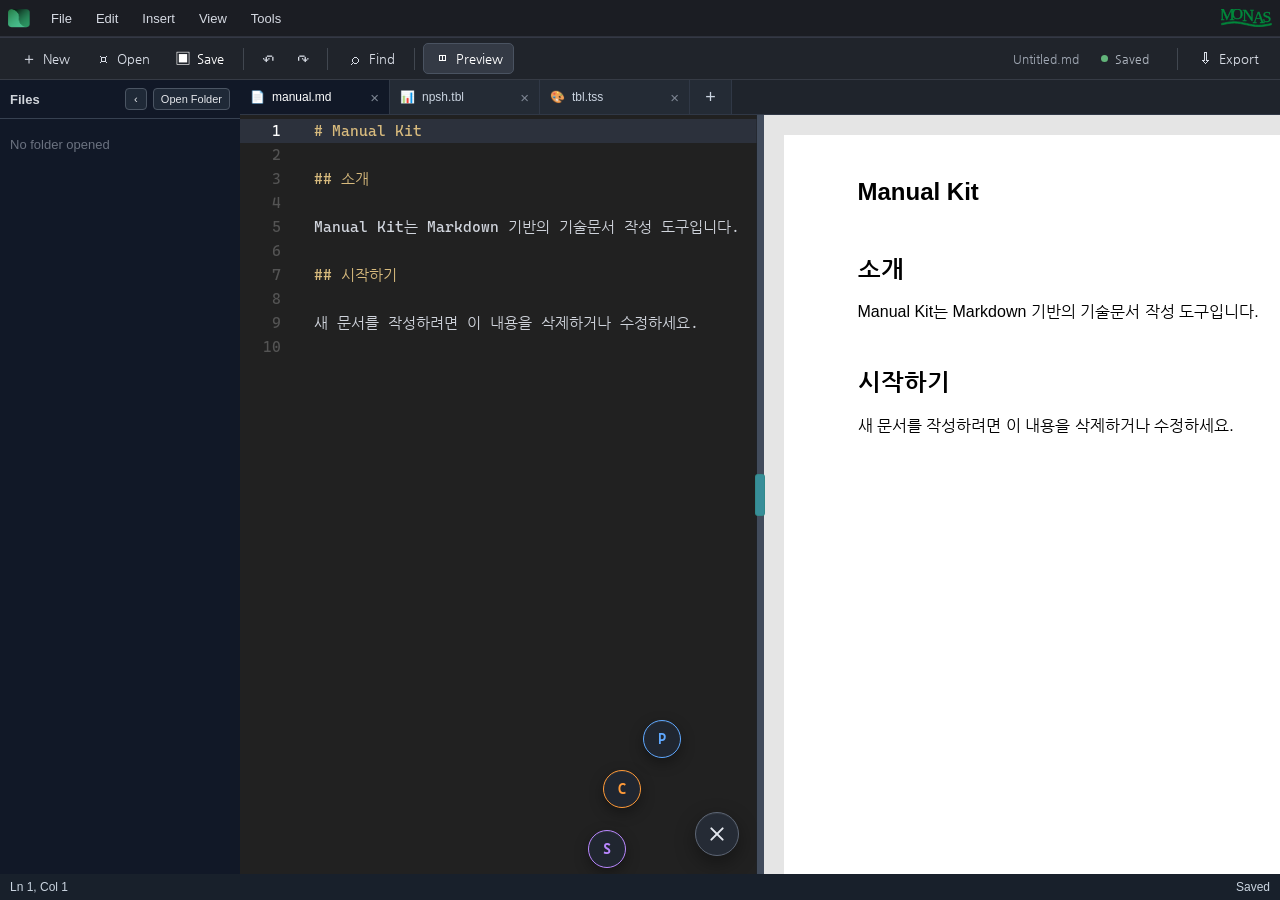
==== editor.html @ d7251bf2 "katex" ====
<!DOCTYPE html>
<html lang="ko">

<head>
    <meta charset="UTF-8">
    <title>MONAS Manual-Kit v1.0</title>

    <!--<link rel="stylesheet" href="assets/css/manual.css">-->
    <link rel="stylesheet" href="assets/css/tbl.css">

    <link rel="stylesheet" href="assets/codemirror/codemirror.css">
    <link rel="stylesheet" href="assets/codemirror/theme/material-darker.min.css">
    <link rel="stylesheet" href="assets/katex/katex.min.css">

    <link rel="stylesheet" href="assets/css/header.css">
    <link rel="stylesheet" href="assets/css/toolbar.css">
    <link rel="stylesheet" href="assets/css/search.css">
    <link rel="stylesheet" href="assets/css/filetree.css">
    <link rel="stylesheet" href="assets/css/tabs.css">
    <link rel="stylesheet" href="assets/css/cwheel.css">
    <link rel="stylesheet" href="assets/css/editor.css">
</head>

<body>
    <div class="editor-app">

        <div id="header"></div>
        <div id="toolbarMount"></div>
        <input type="file" id="markdownFileInput" accept=".md,.markdown,.txt" hidden>

        <div class="editor-workspace">

            <div id="filetreeMount"></div>

            <div class="editor-workarea">

                <div id="tabsMount"></div>

                <main class="editor-main">
                    <section class="editor-pane" id="editorPane">
                        <textarea id="markdownEditor" spellcheck="false"># Manual Kit

## 소개

Manual Kit는 Markdown 기반의 기술문서 작성 도구입니다.

## 시작하기

새 문서를 작성하려면 이 내용을 삭제하거나 수정하세요.
                            </textarea>
                        <div id="cwheelMount"></div>
                    </section>
                    <div id="editorDivider" class="editor-divider" role="separator" aria-label="에디터와 프리뷰 크기 조절"
                        aria-orientation="vertical" tabindex="0">
                        <div class="editor-divider-handle"></div>
                    </div>

                    <section class="preview-pane" id="previewPane">
                        <div id="preview" class="manual-preview"></div>
                    </section>
                </main>

            </div>
        </div>

        <footer class="editor-statusbar">
            <span id="cursorStatus">Ln 1, Col 1</span>
            <span id="saveStatus">Preview Ready</span>
        </footer>
    </div>

    <script src="assets/codemirror/codemirror.min.js"></script>
    <script src="assets/codemirror/mode/markdown/markdown.min.js"></script>
    <script src="assets/codemirror/addon/selection/active-line.min.js"></script>
    <script src="assets/markdown-it/markdown-it.min.js"></script>
    <script src="assets/katex/katex.min.js"></script>
    <script src="assets/markdown-it/markdown-it-katex.js"></script>

    <script src="assets/js/header.js"></script>
    <script src="assets/js/toolbar.js"></script>
    <script src="assets/js/filetree.js"></script>
    <script src="assets/js/tabs.js"></script>
    <script src="assets/js/preprocess.js"></script>
    <script src="assets/js/cwheel.js"></script>
    <script src="assets/js/editor.js"></script>
    <script src="assets/js/search.js"></script>
</body>

</html>
---- assets/css/manual.css ----
/* assets/css/manual.css */

@page {
  size: A4;
  margin: 0;
}

body {
  margin: 0;
  background: #e5e5e5;
  font-family: Arial, "Noto Sans KR", sans-serif;
  color: #111;
}

/* A4 page */
.page {
  width: 210mm;
  height: 297mm;
  box-sizing: border-box;
  position: relative;
  margin: 12mm auto;
  background: #fff;
  border: 1px solid #ccc;
  box-shadow: 0 2px 8px rgba(0, 0, 0, 0.15);
}

/* Header */
.header {
  position: absolute;
  top: 15mm;
  left: 20mm;
  right: 20mm;
  height: 12mm;
  border-bottom: 1px solid #777;
  font-size: 12px;
  font-weight: 700;
  color: #333;
}

/* Main content area */
.content {
  position: absolute;
  top: 35mm;
  left: 20mm;
  right: 20mm;
  bottom: 25mm;
  overflow: hidden;
  font-size: 14px;
  line-height: 1.55;
}

/* Footer */
.footer {
  position: absolute;
  left: 20mm;
  right: 20mm;
  bottom: 10mm;
  display: flex;
  justify-content: space-between;
  font-size: 11px;
  color: #333;
}

/* Page break */
.page-break {
  break-after: page;
  page-break-after: always;
}

/* Basic markdown styling */
.content h1 {
  font-size: 22px;
  margin: 0 0 12px;
}

.content h2 {
  font-size: 18px;
  margin: 18px 0 8px;
}

.content h3 {
  font-size: 15px;
  margin: 14px 0 6px;
}

 .content p {
  margin: 0 0 10px;
 }

.content ul,
.content ol {
  margin: 0 0 10px 22px;
  padding: 0;
}

.content blockquote {
  margin: 8px 0;
  padding: 6px 10px;
  border-left: 4px solid #999;
  background: #f5f5f5;
  color: #333;
  font-style: normal;
}

.content blockquote p {
  margin: 0;
}

.content manual-table {
  width: 100%;
  border-collapse: collapse;
  margin: 12px 0;
  font-size: 13px;
}

.content code {
  font-family: Consolas, monospace;
  font-size: 0.95em;
}

.content pre {
  padding: 10px;
  background: #f5f5f5;
  border: 1px solid #ddd;
  overflow: hidden;
}

.note {
  border-left: 4px solid #777;
  background: #f6f6f6;
  padding: 10px 12px;
  margin: 12px 0;
  font-size: 13px;
}

/* Print */
@media print {
  body {
    background: #fff;
    margin: 0;
  }

  .page {
    margin: 0;
    border: none;
    box-shadow: none;
  }
}

/* Override MPE table reset */
.content table {
  display: table !important;
  overflow: visible !important;
  word-break: normal !important;

  width: 100%;
  border-collapse: collapse;
  margin: 12px 0;
  font-size: 13px;
}

.content th {
  text-align: left;
  font-weight: 700;
  padding: 4px 6px;
  border-bottom: 1.5px solid #aaa;
}

.content td {
  padding: 3px 6px;
  border-bottom: 1px solid #e0e0e0;
}

.content th,
.content td {
  border-left: none;
  border-right: none;
}
---- assets/css/tbl.css ----
/* assets/css/tbl.css */

table.tbl {
  width: 100%;
  border-collapse: collapse;
  margin: 12px 0;
  font-size: 12px;
}

table.tbl th {
  text-align: left;
  font-weight: 700;
  padding: 4px 6px;
  border-bottom: 1.5px solid #aaa;
}

table.tbl td {
  padding: 3px 6px;
  border-bottom: 1px solid #e0e0e0;
}

table.tbl th,
table.tbl td {
  border-right: 1px solid #bbb;
}

table.tbl th:last-child,
table.tbl td:last-child {
  border-right: none;
}

/* compact style */
table.tbl.compact th,
table.tbl.compact td {
  padding: 2px 4px;
  font-size: 12px;
}

/* spec style */
table.tbl.spec th {
  background: #f3f3f3;
}

table.tbl.spec th,
table.tbl.spec td {
  border: 1px solid #bbb;
  padding: 5px 7px;
}
---- assets/codemirror/codemirror.css ----
/* BASICS */

.CodeMirror {
  /* Set height, width, borders, and global font properties here */
  font-family: monospace;
  height: 300px;
  color: black;
  direction: ltr;
}

/* PADDING */

.CodeMirror-lines {
  padding: 4px 0; /* Vertical padding around content */
}
.CodeMirror pre.CodeMirror-line,
.CodeMirror pre.CodeMirror-line-like {
  padding: 0 4px; /* Horizontal padding of content */
}

.CodeMirror-scrollbar-filler, .CodeMirror-gutter-filler {
  background-color: white; /* The little square between H and V scrollbars */
}

/* GUTTER */

.CodeMirror-gutters {
  border-right: 1px solid #ddd;
  background-color: #f7f7f7;
  white-space: nowrap;
}
.CodeMirror-linenumbers {}
.CodeMirror-linenumber {
  padding: 0 3px 0 5px;
  min-width: 20px;
  text-align: right;
  color: #999;
  white-space: nowrap;
}

.CodeMirror-guttermarker { color: black; }
.CodeMirror-guttermarker-subtle { color: #999; }

/* CURSOR */

.CodeMirror-cursor {
  border-left: 1px solid black;
  border-right: none;
  width: 0;
}
/* Shown when moving in bi-directional text */
.CodeMirror div.CodeMirror-secondarycursor {
  border-left: 1px solid silver;
}
.cm-fat-cursor .CodeMirror-cursor {
  width: auto;
  border: 0 !important;
  background: #7e7;
}
.cm-fat-cursor div.CodeMirror-cursors {
  z-index: 1;
}
.cm-fat-cursor .CodeMirror-line::selection,
.cm-fat-cursor .CodeMirror-line > span::selection, 
.cm-fat-cursor .CodeMirror-line > span > span::selection { background: transparent; }
.cm-fat-cursor .CodeMirror-line::-moz-selection,
.cm-fat-cursor .CodeMirror-line > span::-moz-selection,
.cm-fat-cursor .CodeMirror-line > span > span::-moz-selection { background: transparent; }
.cm-fat-cursor { caret-color: transparent; }
@-moz-keyframes blink {
  0% {}
  50% { background-color: transparent; }
  100% {}
}
@-webkit-keyframes blink {
  0% {}
  50% { background-color: transparent; }
  100% {}
}
@keyframes blink {
  0% {}
  50% { background-color: transparent; }
  100% {}
}

/* Can style cursor different in overwrite (non-insert) mode */
.CodeMirror-overwrite .CodeMirror-cursor {}

.cm-tab { display: inline-block; text-decoration: inherit; }

.CodeMirror-rulers {
  position: absolute;
  left: 0; right: 0; top: -50px; bottom: 0;
  overflow: hidden;
}
.CodeMirror-ruler {
  border-left: 1px solid #ccc;
  top: 0; bottom: 0;
  position: absolute;
}

/* DEFAULT THEME */

.cm-s-default .cm-header {color: blue;}
.cm-s-default .cm-quote {color: #090;}
.cm-negative {color: #d44;}
.cm-positive {color: #292;}
.cm-header, .cm-strong {font-weight: bold;}
.cm-em {font-style: italic;}
.cm-link {text-decoration: underline;}
.cm-strikethrough {text-decoration: line-through;}

.cm-s-default .cm-keyword {color: #708;}
.cm-s-default .cm-atom {color: #219;}
.cm-s-default .cm-number {color: #164;}
.cm-s-default .cm-def {color: #00f;}
.cm-s-default .cm-variable,
.cm-s-default .cm-punctuation,
.cm-s-default .cm-property,
.cm-s-default .cm-operator {}
.cm-s-default .cm-variable-2 {color: #05a;}
.cm-s-default .cm-variable-3, .cm-s-default .cm-type {color: #085;}
.cm-s-default .cm-comment {color: #a50;}
.cm-s-default .cm-string {color: #a11;}
.cm-s-default .cm-string-2 {color: #f50;}
.cm-s-default .cm-meta {color: #555;}
.cm-s-default .cm-qualifier {color: #555;}
.cm-s-default .cm-builtin {color: #30a;}
.cm-s-default .cm-bracket {color: #997;}
.cm-s-default .cm-tag {color: #170;}
.cm-s-default .cm-attribute {color: #00c;}
.cm-s-default .cm-hr {color: #999;}
.cm-s-default .cm-link {color: #00c;}

.cm-s-default .cm-error {color: #f00;}
.cm-invalidchar {color: #f00;}

.CodeMirror-composing { border-bottom: 2px solid; }

/* Default styles for common addons */

div.CodeMirror span.CodeMirror-matchingbracket {color: #0b0;}
div.CodeMirror span.CodeMirror-nonmatchingbracket {color: #a22;}
.CodeMirror-matchingtag { background: rgba(255, 150, 0, .3); }
.CodeMirror-activeline-background {background: #e8f2ff;}

/* STOP */

/* The rest of this file contains styles related to the mechanics of
   the editor. You probably shouldn't touch them. */

.CodeMirror {
  position: relative;
  overflow: hidden;
  background: white;
}

.CodeMirror-scroll {
  overflow: scroll !important; /* Things will break if this is overridden */
  /* 50px is the magic margin used to hide the element's real scrollbars */
  /* See overflow: hidden in .CodeMirror */
  margin-bottom: -50px; margin-right: -50px;
  padding-bottom: 50px;
  height: 100%;
  outline: none; /* Prevent dragging from highlighting the element */
  position: relative;
  z-index: 0;
}
.CodeMirror-sizer {
  position: relative;
  border-right: 50px solid transparent;
}

/* The fake, visible scrollbars. Used to force redraw during scrolling
   before actual scrolling happens, thus preventing shaking and
   flickering artifacts. */
.CodeMirror-vscrollbar, .CodeMirror-hscrollbar, .CodeMirror-scrollbar-filler, .CodeMirror-gutter-filler {
  position: absolute;
  z-index: 6;
  display: none;
  outline: none;
}
.CodeMirror-vscrollbar {
  right: 0; top: 0;
  overflow-x: hidden;
  overflow-y: scroll;
}
.CodeMirror-hscrollbar {
  bottom: 0; left: 0;
  overflow-y: hidden;
  overflow-x: scroll;
}
.CodeMirror-scrollbar-filler {
  right: 0; bottom: 0;
}
.CodeMirror-gutter-filler {
  left: 0; bottom: 0;
}

.CodeMirror-gutters {
  position: absolute; left: 0; top: 0;
  min-height: 100%;
  z-index: 3;
}
.CodeMirror-gutter {
  white-space: normal;
  height: 100%;
  display: inline-block;
  vertical-align: top;
  margin-bottom: -50px;
}
.CodeMirror-gutter-wrapper {
  position: absolute;
  z-index: 4;
  background: none !important;
  border: none !important;
}
.CodeMirror-gutter-background {
  position: absolute;
  top: 0; bottom: 0;
  z-index: 4;
}
.CodeMirror-gutter-elt {
  position: absolute;
  cursor: default;
  z-index: 4;
}
.CodeMirror-gutter-wrapper ::selection { background-color: transparent }
.CodeMirror-gutter-wrapper ::-moz-selection { background-color: transparent }

.CodeMirror-lines {
  cursor: text;
  min-height: 1px; /* prevents collapsing before first draw */
}
.CodeMirror pre.CodeMirror-line,
.CodeMirror pre.CodeMirror-line-like {
  /* Reset some styles that the rest of the page might have set */
  -moz-border-radius: 0; -webkit-border-radius: 0; border-radius: 0;
  border-width: 0;
  background: transparent;
  font-family: inherit;
  font-size: inherit;
  margin: 0;
  white-space: pre;
  word-wrap: normal;
  line-height: inherit;
  color: inherit;
  z-index: 2;
  position: relative;
  overflow: visible;
  -webkit-tap-highlight-color: transparent;
  -webkit-font-variant-ligatures: contextual;
  font-variant-ligatures: contextual;
}
.CodeMirror-wrap pre.CodeMirror-line,
.CodeMirror-wrap pre.CodeMirror-line-like {
  word-wrap: break-word;
  white-space: pre-wrap;
  word-break: normal;
}

.CodeMirror-linebackground {
  position: absolute;
  left: 0; right: 0; top: 0; bottom: 0;
  z-index: 0;
}

.CodeMirror-linewidget {
  position: relative;
  z-index: 2;
  padding: 0.1px; /* Force widget margins to stay inside of the container */
}

.CodeMirror-widget {}

.CodeMirror-rtl pre { direction: rtl; }

.CodeMirror-code {
  outline: none;
}

/* Force content-box sizing for the elements where we expect it */
.CodeMirror-scroll,
.CodeMirror-sizer,
.CodeMirror-gutter,
.CodeMirror-gutters,
.CodeMirror-linenumber {
  -moz-box-sizing: content-box;
  box-sizing: content-box;
}

.CodeMirror-measure {
  position: absolute;
  width: 100%;
  height: 0;
  overflow: hidden;
  visibility: hidden;
}

.CodeMirror-cursor {
  position: absolute;
  pointer-events: none;
}
.CodeMirror-measure pre { position: static; }

div.CodeMirror-cursors {
  visibility: hidden;
  position: relative;
  z-index: 3;
}
div.CodeMirror-dragcursors {
  visibility: visible;
}

.CodeMirror-focused div.CodeMirror-cursors {
  visibility: visible;
}

.CodeMirror-selected { background: #d9d9d9; }
.CodeMirror-focused .CodeMirror-selected { background: #d7d4f0; }
.CodeMirror-crosshair { cursor: crosshair; }
.CodeMirror-line::selection, .CodeMirror-line > span::selection, .CodeMirror-line > span > span::selection { background: #d7d4f0; }
.CodeMirror-line::-moz-selection, .CodeMirror-line > span::-moz-selection, .CodeMirror-line > span > span::-moz-selection { background: #d7d4f0; }

.cm-searching {
  background-color: #ffa;
  background-color: rgba(255, 255, 0, .4);
}

/* Used to force a border model for a node */
.cm-force-border { padding-right: .1px; }

@media print {
  /* Hide the cursor when printing */
  .CodeMirror div.CodeMirror-cursors {
    visibility: hidden;
  }
}

/* See issue #2901 */
.cm-tab-wrap-hack:after { content: ''; }

/* Help users use markselection to safely style text background */
span.CodeMirror-selectedtext { background: none; }
---- assets/codemirror/theme/material-darker.min.css ----
.cm-s-material-darker.CodeMirror{background-color:#212121;color:#eff}.cm-s-material-darker .CodeMirror-gutters{background:#212121;color:#545454;border:none}.cm-s-material-darker .CodeMirror-guttermarker,.cm-s-material-darker .CodeMirror-guttermarker-subtle,.cm-s-material-darker .CodeMirror-linenumber{color:#545454}.cm-s-material-darker .CodeMirror-cursor{border-left:1px solid #fc0}.cm-s-material-darker div.CodeMirror-selected{background:rgba(97,97,97,.2)}.cm-s-material-darker.CodeMirror-focused div.CodeMirror-selected{background:rgba(97,97,97,.2)}.cm-s-material-darker .CodeMirror-line::selection,.cm-s-material-darker .CodeMirror-line>span::selection,.cm-s-material-darker .CodeMirror-line>span>span::selection{background:rgba(128,203,196,.2)}.cm-s-material-darker .CodeMirror-line::-moz-selection,.cm-s-material-darker .CodeMirror-line>span::-moz-selection,.cm-s-material-darker .CodeMirror-line>span>span::-moz-selection{background:rgba(128,203,196,.2)}.cm-s-material-darker .CodeMirror-activeline-background{background:rgba(0,0,0,.5)}.cm-s-material-darker .cm-keyword{color:#c792ea}.cm-s-material-darker .cm-operator{color:#89ddff}.cm-s-material-darker .cm-variable-2{color:#eff}.cm-s-material-darker .cm-type,.cm-s-material-darker .cm-variable-3{color:#f07178}.cm-s-material-darker .cm-builtin{color:#ffcb6b}.cm-s-material-darker .cm-atom{color:#f78c6c}.cm-s-material-darker .cm-number{color:#ff5370}.cm-s-material-darker .cm-def{color:#82aaff}.cm-s-material-darker .cm-string{color:#c3e88d}.cm-s-material-darker .cm-string-2{color:#f07178}.cm-s-material-darker .cm-comment{color:#545454}.cm-s-material-darker .cm-variable{color:#f07178}.cm-s-material-darker .cm-tag{color:#ff5370}.cm-s-material-darker .cm-meta{color:#ffcb6b}.cm-s-material-darker .cm-attribute{color:#c792ea}.cm-s-material-darker .cm-property{color:#c792ea}.cm-s-material-darker .cm-qualifier{color:#decb6b}.cm-s-material-darker .cm-type,.cm-s-material-darker .cm-variable-3{color:#decb6b}.cm-s-material-darker .cm-error{color:#fff;background-color:#ff5370}.cm-s-material-darker .CodeMirror-matchingbracket{text-decoration:underline;color:#fff!important}
---- assets/css/header.css ----
.mk-header {
    background: #1b1d23;
    color: #d6dae3;
    border-bottom: 1px solid #343845;
    user-select: none;
}

.mk-menubar {
    height: 36px;
    display: flex;
    align-items: center;
    gap: 2px;
    padding: 0 8px;
    background: #1b1d23;
    border-bottom: 1px solid #2d313b;
}

.home-logo {
    width: 22px;
    height: 22px;
    margin-right: 8px;
}

.company-logo {
    width: 4%;
}

.menu {
    position: relative;
    height: 100%;
    padding: 0 11px;
    display: flex;
    align-items: center;
    cursor: pointer;
    font-size: 13px;
}

.menu:hover {
    background: #303644;
}

.dropdown {
    display: none;
    position: absolute;
    top: 36px;
    left: 0;
    min-width: 190px;
    background: #2b303a;
    border: 1px solid #414652;
    box-shadow: 0 10px 25px rgba(0,0,0,.35);
    z-index: 100;
    padding: 5px 0;
}

.menu:hover .dropdown {
    display: block;
}

.dropdown button {
    width: 100%;
    height: 30px;
    border: none;
    background: none;
    color: #d6dae3;
    text-align: left;
    padding: 0 12px;
    cursor: pointer;
    font-size: 13px;
}

.dropdown button:hover {
    background: #3b4252;
}

.dropdown hr {
    border: none;
    border-top: 1px solid #444b58;
    margin: 4px 0;
}

.mk-spacer {
    flex: 1;
}

.mk-tabs {
    height: 34px;
    display: flex;
    align-items: flex-end;
    padding: 0 8px;
    gap: 2px;
    background: #20242c;
}

.tab {
    height: 28px;
    min-width: 120px;
    padding: 0 12px;
    border-radius: 7px 7px 0 0;
    display: flex;
    align-items: center;
    justify-content: space-between;
    background: #2a303a;
    color: #aab4c4;
    cursor: pointer;
    font-size: 13px;
}

.tab:hover {
    background: #343b48;
}

.tab.active {
    background: #111827;
    color: white;
}

.tab span {
    margin-left: 14px;
    opacity: .6;
}

.tab.add {
    min-width: 34px;
    justify-content: center;
    font-size: 20px;
}
---- assets/css/toolbar.css ----
/*==================================================
  Manual Kit Toolbar
==================================================*/

#toolbarMount {
  flex: 0 0 auto;
  min-width: 0;
}

.editor-toolbar {
  display: flex;
  align-items: center;
  width: 100%;
  min-height: 42px;
  padding: 5px 10px;
  box-sizing: border-box;

  background: #20242b;
  border-bottom: 1px solid #363b45;

  color: #d7dce5;
  font-family: "Nanum Gothic", sans-serif;
  font-size: 13px;

  user-select: none;
}

.toolbar-group {
  display: flex;
  align-items: center;
  gap: 3px;
}

.toolbar-button {
  display: inline-flex;
  align-items: center;
  justify-content: center;
  gap: 6px;

  height: 31px;
  padding: 0 10px;
  box-sizing: border-box;

  border: 1px solid transparent;
  border-radius: 5px;

  background: transparent;
  color: #d7dce5;

  font: inherit;
  line-height: 1;
  white-space: nowrap;
  cursor: pointer;
}

.toolbar-button:hover {
  background: #30353e;
  border-color: #3b424d;
  color: #ffffff;
}

.toolbar-button:active {
  background: #3b414c;
  transform: translateY(1px);
}

.toolbar-button:focus-visible {
  outline: 2px solid #6fa8dc;
  outline-offset: -2px;
}

.toolbar-button.is-active {
  background: #343a45;
  border-color: #4a5361;
  color: #ffffff;
}

.toolbar-button-primary {
  color: #ffffff;
}

.toolbar-icon {
  display: inline-flex;
  align-items: center;
  justify-content: center;
  width: 16px;

  font-family: Arial, sans-serif;
  font-size: 16px;
  line-height: 1;
}

.toolbar-icon-button {
  width: 32px;
  padding: 0;

  font-family: Arial, sans-serif;
  font-size: 21px;
}

.toolbar-separator {
  width: 1px;
  height: 22px;
  margin: 0 8px;
  background: #414750;
}

.toolbar-spacer {
  flex: 1 1 auto;
  min-width: 16px;
}

.toolbar-document-name {
  max-width: 220px;
  margin-right: 14px;

  overflow: hidden;
  text-overflow: ellipsis;
  white-space: nowrap;

  color: #9fa7b3;
  font-size: 12px;
}

.toolbar-save-state {
  display: inline-flex;
  align-items: center;
  gap: 7px;

  min-width: 76px;
  height: 28px;
  padding: 0 8px;
  box-sizing: border-box;

  color: #aeb5bf;
  font-size: 12px;
  white-space: nowrap;
}

.toolbar-state-dot {
  width: 7px;
  height: 7px;
  border-radius: 50%;
  background: #78818d;
}

.toolbar-save-state.is-saved .toolbar-state-dot {
  background: #62b47a;
}

.toolbar-save-state.is-unsaved .toolbar-state-dot {
  background: #e0a14a;
}

.toolbar-save-state.is-saving .toolbar-state-dot {
  background: #6fa8dc;
}

/* 화면이 좁아졌을 때 버튼 텍스트 일부 숨김 */
@media (max-width: 900px) {
  .toolbar-document-name {
    display: none;
  }

  .toolbar-button {
    padding: 0 8px;
  }
}

@media (max-width: 700px) {
  .toolbar-button span:not(.toolbar-icon) {
    display: none;
  }

  .toolbar-button {
    width: 32px;
    padding: 0;
  }

  .toolbar-save-state {
    min-width: auto;
  }

  .toolbar-state-text {
    display: none;
  }
}

/*==================================================
  Document Search
==================================================*/

.toolbar-search-panel[hidden] {
  display: none;
}

.toolbar-search-panel {
  display: flex;
  align-items: center;
  gap: 3px;
  height: 31px;
  margin-left: 5px;
  padding: 0 4px 0 7px;
  box-sizing: border-box;
  border: 1px solid #48515f;
  border-radius: 5px;
  background: #171b21;
  box-shadow: inset 0 0 0 1px rgba(255, 255, 255, 0.02);
}

.toolbar-search-panel.is-empty .toolbar-search-count {
  color: #8f98a5;
}

.toolbar-search-panel.is-no-match {
  border-color: #b85757;
}

.toolbar-search-input {
  width: 190px;
  height: 25px;
  padding: 0 6px;
  border: 0;
  outline: 0;
  background: transparent;
  color: #f1f4f8;
  font: inherit;
  user-select: text;
}

.toolbar-search-input::placeholder {
  color: #77818e;
}

.toolbar-search-input::-webkit-search-cancel-button {
  display: none;
}

.toolbar-search-count {
  min-width: 48px;
  padding: 0 4px;
  color: #aeb7c2;
  font-size: 11px;
  text-align: center;
  white-space: nowrap;
}

.toolbar-search-option,
.toolbar-search-nav,
.toolbar-search-close {
  display: inline-flex;
  align-items: center;
  justify-content: center;
  width: 25px;
  height: 25px;
  padding: 0;
  border: 1px solid transparent;
  border-radius: 4px;
  background: transparent;
  color: #aeb7c2;
  font: inherit;
  line-height: 1;
  cursor: pointer;
}

.toolbar-search-option {
  width: 29px;
  font-family: Arial, sans-serif;
  font-size: 11px;
  font-weight: 700;
}

.toolbar-search-nav {
  font-family: Arial, sans-serif;
  font-size: 9px;
}

.toolbar-search-close {
  font-family: Arial, sans-serif;
  font-size: 19px;
}

.toolbar-search-option:hover,
.toolbar-search-nav:hover,
.toolbar-search-close:hover {
  border-color: #414a57;
  background: #303640;
  color: #ffffff;
}

.toolbar-search-option.is-active {
  border-color: #5d8ec2;
  background: #28476a;
  color: #ffffff;
}

.toolbar-search-option:focus-visible,
.toolbar-search-nav:focus-visible,
.toolbar-search-close:focus-visible,
.toolbar-search-input:focus-visible {
  outline: 2px solid #6fa8dc;
  outline-offset: -2px;
}

@media (max-width: 1050px) {
  .toolbar-search-input {
    width: 140px;
  }

  .toolbar-search-count {
    min-width: 42px;
  }
}

@media (max-width: 780px) {
  .toolbar-search-panel {
    position: absolute;
    left: 8px;
    right: 8px;
    z-index: 80;
    margin-left: 0;
    background: #171b21;
  }

  .toolbar-search-input {
    flex: 1 1 auto;
    width: auto;
  }
}
---- assets/css/search.css ----
/*==================================================
  Manual Kit Document Search
==================================================*/

#searchMount {
  display: flex;
  align-items: center;
  min-width: 0;
}

.toolbar-search-panel[hidden] {
  display: none;
}

.toolbar-search-panel {
  display: flex;
  align-items: center;
  gap: 3px;
  height: 31px;
  margin-left: 5px;
  padding: 0 4px 0 7px;
  box-sizing: border-box;
  border: 1px solid #48515f;
  border-radius: 5px;
  background: #171b21;
  box-shadow: inset 0 0 0 1px rgba(255, 255, 255, 0.02);
}

.toolbar-search-panel.is-empty .toolbar-search-count {
  color: #8f98a5;
}

.toolbar-search-panel.is-no-match {
  border-color: #b85757;
}

.toolbar-search-input {
  width: 190px;
  height: 25px;
  padding: 0 6px;
  border: 0;
  outline: 0;
  background: transparent;
  color: #f1f4f8;
  font: inherit;
  user-select: text;
}

.toolbar-search-input::placeholder {
  color: #77818e;
}

.toolbar-search-input::-webkit-search-cancel-button {
  display: none;
}

.toolbar-search-count {
  min-width: 48px;
  padding: 0 4px;
  color: #aeb7c2;
  font-size: 11px;
  text-align: center;
  white-space: nowrap;
}

.toolbar-search-option,
.toolbar-search-nav,
.toolbar-search-close {
  display: inline-flex;
  align-items: center;
  justify-content: center;
  width: 25px;
  height: 25px;
  padding: 0;
  border: 1px solid transparent;
  border-radius: 4px;
  background: transparent;
  color: #aeb7c2;
  font: inherit;
  line-height: 1;
  cursor: pointer;
}

.toolbar-search-option {
  width: 29px;
  font-family: Arial, sans-serif;
  font-size: 11px;
  font-weight: 700;
}

.toolbar-search-nav {
  font-family: Arial, sans-serif;
  font-size: 9px;
}

.toolbar-search-close {
  font-family: Arial, sans-serif;
  font-size: 19px;
}

.toolbar-search-option:hover,
.toolbar-search-nav:hover,
.toolbar-search-close:hover {
  border-color: #414a57;
  background: #303640;
  color: #ffffff;
}

.toolbar-search-option.is-active {
  border-color: #5d8ec2;
  background: #28476a;
  color: #ffffff;
}

.toolbar-search-option:focus-visible,
.toolbar-search-nav:focus-visible,
.toolbar-search-close:focus-visible,
.toolbar-search-input:focus-visible {
  outline: 2px solid #6fa8dc;
  outline-offset: -2px;
}

/* 모든 검색 결과 */
.CodeMirror .cm-manual-search-match {
  border-radius: 2px;
  background: rgba(238, 196, 68, 0.38);
  color: inherit !important;
}

/* 현재 검색 결과 */
.CodeMirror .cm-manual-search-current {
  border-radius: 2px;
  background: #e58c32;
  color: #171b21 !important;
  box-shadow: 0 0 0 1px rgba(255, 221, 151, 0.75);
}

@media (max-width: 1050px) {
  .toolbar-search-input {
    width: 140px;
  }

  .toolbar-search-count {
    min-width: 42px;
  }
}

@media (max-width: 780px) {
  #searchMount {
    position: static;
  }

  .toolbar-search-panel {
    position: absolute;
    left: 8px;
    right: 8px;
    z-index: 80;
    margin-left: 0;
    background: #171b21;
  }

  .toolbar-search-input {
    flex: 1 1 auto;
    width: auto;
  }
}
---- assets/css/filetree.css ----
.filetree {
  width: 240px;
  min-width: 240px;
  height: 100%;
  background: #111827;
  border-right: 1px solid #374151;
  color: #d1d5db;
  font-size: 13px;
  display: flex;
  flex-direction: column;
}

.filetree-header {
  height: 38px;
  padding: 0 10px;
  border-bottom: 1px solid #374151;
  display: flex;
  align-items: center;
  justify-content: space-between;
  font-weight: 700;
}

.filetree-header button {
  font-size: 11px;
  padding: 4px 7px;
  border: 1px solid #4b5563;
  border-radius: 4px;
  background: #1f2937;
  color: #e5e7eb;
  cursor: pointer;
}

.filetree-body {
  flex: 1;
  overflow: auto;
  padding: 8px 0;
}

.filetree-empty {
  padding: 10px;
  color: #6b7280;
}

.filetree-item {
  padding: 4px 10px;
  cursor: pointer;
  white-space: nowrap;
  user-select: none;
}

.filetree-item:hover {
  background: #1f2937;
}

.filetree-item.active {
  background: #374151;
  color: #ffffff;
}

.filetree-children {
  margin-left: 14px;
}

#filetreeMount {
    width: 240px;
    min-width: 240px;
    height: 100%;
    flex-shrink: 0;
    transition: width 0.15s ease, min-width 0.15s ease;
}

#filetreeMount.collapsed {
    width: 34px;
    min-width: 34px;
}

#filetreeMount.collapsed .filetree {
    width: 34px;
    min-width: 34px;
}

#filetreeMount.collapsed .filetree-header span,
#filetreeMount.collapsed #openFolderBtn,
#filetreeMount.collapsed .filetree-body {
    display: none;
}

.filetree-actions {
    display: flex;
    gap: 6px;
    align-items: center;
}

#toggleFiletreeBtn {
    width: 22px;
    height: 22px;
    padding: 0;
}
---- assets/css/tabs.css ----
.editor-tabs {
    height: 34px;
    flex-shrink: 0;
    display: flex;
    align-items: stretch;
    background: #1f242c;
    border-bottom: 1px solid #303846;
    overflow: hidden;
}

.tab-list {
    display: flex;
    height: 100%;
    overflow: hidden;
}

.tab-item {
    height: 34px;
    min-width: 150px;
    max-width: 210px;
    padding: 0 10px;
    border: 0;
    border-right: 1px solid #303846;
    background: #242b35;
    color: #cbd5e1;
    display: flex;
    align-items: center;
    gap: 7px;
    cursor: pointer;
    font-size: 12px;
}

.tab-item:hover {
    background: #2b3441;
}

.tab-item.active {
    background: #111827;
    color: #ffffff;
}

.tab-title {
    overflow: hidden;
    text-overflow: ellipsis;
    white-space: nowrap;
}

.tab-close {
    margin-left: auto;
    color: #7f8794;
    font-size: 15px;
}

.tab-close:hover {
    color: #ffffff;
}

.tab-new {
    width: 42px;
    border: 0;
    border-right: 1px solid #303846;
    background: #242b35;
    color: #cbd5e1;
    cursor: pointer;
    font-size: 18px;
}

.tab-new:hover {
    background: #2b3441;
}
---- assets/css/cwheel.css ----
/*==================================================
  Command Wheel
==================================================*/

#cwheelMount {
  position: absolute;
  right: 18px;
  bottom: 18px;
  z-index: 50;
}

.cwheel {
  --toggle-size: 44px;
  --item-size: 38px;

  position: relative;
  width: var(--toggle-size);
  height: var(--toggle-size);
}


/*==================================================
  Toggle
==================================================*/

.cwheel__toggle,
.cwheel__item {
  border-radius: 50%;
  cursor: pointer;
  user-select: none;
  -webkit-tap-highlight-color: transparent;
}

.cwheel__toggle {
  position: absolute;
  inset: 0;

  width: var(--toggle-size);
  height: var(--toggle-size);

  border: 1px solid #5d6675;
  background: #252b35;
  color: #e3e7ee;

  display: grid;
  place-items: center;

  box-shadow:
    0 7px 20px rgba(0,0,0,.38),
    inset 0 1px 0 rgba(255,255,255,.06);

  transition:
    transform .15s,
    background .15s,
    border-color .15s;
}

.cwheel__toggle:hover{
  transform:scale(1.06);
  background:#303744;
  border-color:#8791a1;
}

.cwheel__toggle:focus-visible,
.cwheel__item:focus-visible{
  outline:2px solid #9ec2ff;
  outline-offset:3px;
}


/*==================================================
  Toggle Icon
==================================================*/

.cwheel__toggle-icon,
.cwheel__toggle-icon::before,
.cwheel__toggle-icon::after{
  width:4px;
  height:4px;

  border-radius:50%;
  background:currentColor;

  box-shadow:8px 0 0 currentColor;
}

.cwheel__toggle-icon{
  position:relative;
  transform:translateX(-4px);
}

.cwheel__toggle-icon::before,
.cwheel__toggle-icon::after{
  content:"";
  position:absolute;
  left:0;
}

.cwheel__toggle-icon::before{
  top:-8px;
}

.cwheel__toggle-icon::after{
  top:8px;
}


/* 펼쳤을때 X */

.cwheel.is-open .cwheel__toggle-icon{
  width:18px;
  height:2px;

  border-radius:2px;

  box-shadow:none;

  transform:rotate(45deg);
}

.cwheel.is-open .cwheel__toggle-icon::before{
  width:18px;
  height:2px;

  top:0;

  border-radius:2px;

  box-shadow:none;

  transform:rotate(90deg);
}

.cwheel.is-open .cwheel__toggle-icon::after{
  display:none;
}


/*==================================================
  Commands
==================================================*/

.cwheel__commands{
  position:absolute;
  left:50%;
  top:50%;
  width:0;
  height:0;

  pointer-events:none;
}

.cwheel__item{

  --command-x:0px;
  --command-y:0px;
  --command-color:#77808f;

  position:absolute;
  left:50%;
  top:50%;

  width:var(--item-size);
  height:var(--item-size);

  padding:0;

  border:1px solid var(--command-color);
  background:#202630;
  color:var(--command-color);

  display:grid;
  place-items:center;

  font-family:"Cascadia Code","Nanum Gothic",monospace;
  font-size:14px;
  font-weight:700;

  opacity:0;
  pointer-events:none;

  box-shadow:
    0 5px 14px rgba(0,0,0,.35),
    inset 0 1px 0 rgba(255,255,255,.05);

  transform:
    translate(-50%,-50%)
    translate(0,0)
    scale(.55);

  transition:
    transform .22s cubic-bezier(.2,.75,.25,1),
    opacity .15s,
    background .15s,
    color .15s;
}

.cwheel.is-open .cwheel__item{

  opacity:1;
  pointer-events:auto;

  transform:
    translate(-50%,-50%)
    translate(var(--command-x),var(--command-y))
    scale(1);
}

.cwheel.is-open .cwheel__item:hover{

  background:var(--command-color);
  color:#1b1f26;

  transform:
    translate(-50%,-50%)
    translate(var(--command-x),var(--command-y))
    scale(1.1);
}


/*==================================================
  위치 (nth-child)
==================================================*/

/* %page */
.cwheel__item:nth-child(1){
    left:-55px;
    top:-95px;
}


/* %chapter */
.cwheel__item:nth-child(2){
    left:-95px;
    top:-45px;
}

/* %sub */
.cwheel__item:nth-child(3){
    left:-110px;
    top:15px;
}


/*==================================================
  Colors
==================================================*/

.cwheel__item--page{
  --command-color:#5fa8ff;
}

.cwheel__item--chapter{
  --command-color:#ff9a38;
}

.cwheel__item--sub{
  --command-color:#b987ff;
}


/*==================================================
  Label
==================================================*/

.cwheel__item::after{

  content:attr(data-label);

  position:absolute;
  right:calc(100% + 10px);
  top:50%;

  padding:4px 7px;

  border:1px solid #404753;
  border-radius:5px;

  background:#171b22;
  color:#e4e8ef;

  font-size:11px;
  font-family:"Cascadia Code",monospace;

  white-space:nowrap;

  opacity:0;
  pointer-events:none;

  transform:translate(5px,-50%);

  transition:
    opacity .15s,
    transform .15s;
}

.cwheel__item:hover::after{

  opacity:1;

  transform:translate(0,-50%);
}


/*==================================================
  Responsive
==================================================*/

@media (max-width:900px){

  #cwheelMount{
    right:12px;
    bottom:12px;
  }

}
---- assets/css/editor.css ----
/* Cascadia Code */
@font-face {
  font-family: "Cascadia Code";
  src: url("../fonts/CascadiaCode/CascadiaCode-Regular.woff2") format("woff2");
  font-weight: 400;
  font-style: normal;
}

@font-face {
  font-family: "Cascadia Code";
  src: url("../fonts/CascadiaCode/CascadiaCode-Bold.woff2") format("woff2");
  font-weight: 700;
  font-style: normal;
}

/* Nanum Gothic */
@font-face {
  font-family: "Nanum Gothic";
  src: url("../fonts/NanumGothic/NanumGothic.woff2") format("woff2");
  font-weight: 400;
  font-style: normal;
}

@font-face {
  font-family: "Nanum Gothic";
  src: url("../fonts/NanumGothic/NanumGothicBold.woff2") format("woff2");
  font-weight: 700;
  font-style: normal;
}

/* Base */
html,
body {
  width: 100%;
  height: 100%;
  margin: 0;
  overflow: hidden;
}

body {
  background: #1f252d;
  font-family: Arial, "Nanum Gothic", sans-serif;
}

/* App Layout */
.editor-app {
  width: 100vw;
  height: 100vh;
  display: flex;
  flex-direction: column;
  overflow: hidden;
}

/* Header 아래 전체 작업 영역 */
.editor-workspace {
  flex: 1;
  min-height: 0;
  display: flex;
  overflow: hidden;
}

/* 파일트리 오른쪽 영역 */
.editor-workarea {
  flex: 1;
  min-width: 0;
  min-height: 0;
  display: flex;
  flex-direction: column;
  overflow: hidden;
}

/* Tabs 아래 에디터 + 프리뷰 */
.editor-main {
  flex: 1;
  min-width: 0;
  min-height: 0;
  display: flex;
  overflow: hidden;
}

/* Editor / Preview Pane */
/* ==================================================
   Editor / Preview Split Layout
================================================== */

.editor-main {
  flex: 1;
  min-width: 0;
  min-height: 0;
  display: flex;
  overflow: hidden;
  position: relative;
}

/* 에디터 영역 */
.editor-pane {
  flex: 0 0 50%;
  min-width: 280px;
  height: 100%;
  overflow: hidden;
  position: relative;
}

/* 프리뷰 영역 */
.preview-pane {
  flex: 1 1 0;
  min-width: 280px;
  height: 100%;
  overflow: auto;
  background: #e5e5e5;
}

/* ==================================================
   Draggable Divider
================================================== */

.editor-divider {
  position: relative;
  flex: 0 0 7px;
  width: 7px;
  height: 100%;
  cursor: col-resize;
  background: #424c5c;
  user-select: none;
  touch-action: none;
  z-index: 30;
  transition: background-color 0.12s ease;
}

.editor-divider:hover,
.editor-divider:focus-visible,
.editor-divider.is-dragging {
  background: #4c91d9;
}

.editor-divider:focus-visible {
  outline: none;
}

/* 가운데 작은 손잡이 */
.editor-divider-handle {
  position: absolute;
  top: 50%;
  left: 50%;

  width: 10px;          /* 기존보다 굵게 */
  height: 42px;

  border-radius: 3px;
  background: #388e99;
  border: 0.5px solid #1f7a5738;
  box-sizing: border-box;

  transform: translate(-50%, -50%);
  pointer-events: none;
}

/* 드래그 중 iframe, 텍스트 선택 방지 */
body.editor-resizing {
  cursor: col-resize !important;
  user-select: none !important;
}

body.editor-resizing * {
  cursor: col-resize !important;
}

/* ==================================================
   Preview Off
================================================== */

.editor-main.preview-off .preview-pane {
  display: none;
}

.editor-main.preview-off .editor-divider {
  display: none;
}

.editor-main.preview-off .editor-pane {
  flex: 1 1 auto !important;
  min-width: 0;
}

/* 작은 화면에서는 최소폭을 조금 줄임 */
@media (max-width: 900px) {
  .editor-pane,
  .preview-pane {
    min-width: 200px;
  }
}

#markdownEditor {
  display: none;
}

.manual-preview {
  padding: 20px;
}

/* Status Bar */
.editor-statusbar {
  height: 26px;
  flex-shrink: 0;
  background: #18202b;
  color: #cbd5e1;
  font-size: 12px;
  display: flex;
  align-items: center;
  justify-content: space-between;
  padding: 0 10px;
  box-sizing: border-box;
}

/* CodeMirror */
.CodeMirror {
  height: 100%;
  font-family: "Cascadia Code", "Nanum Gothic", monospace;
  font-size: 15px;
  line-height: 1.6;
}

/* 행번호와 코드 사이 간격 */
.CodeMirror-gutters {
  padding-right: 8px;
}

.CodeMirror-linenumber {
  padding: 0 10px 0 8px;
  min-width: 32px;
}

/* 코드 본문 왼쪽 여백 */
.CodeMirror pre.CodeMirror-line,
.CodeMirror pre.CodeMirror-line-like {
  padding-left: 15px;
}

/* 현재 줄 */
.cm-s-material-darker .CodeMirror-activeline-background {
  background: #2c313c !important;
}

/* 현재 줄 번호칸 */
.cm-s-material-darker .CodeMirror-activeline-gutter {
  background: #2c313c !important;
}

/* 현재 줄 번호 */
.cm-s-material-darker .CodeMirror-activeline-gutter .CodeMirror-linenumber {
  color: #ffffff !important;
}

/* 기본 글자 */
.cm-s-material-darker.CodeMirror {
  color: #d0d4dc !important;
}

/* 제목(#) */
.cm-header {
  color: #d7ba7d;
  font-weight: 400;
}

/* **Bold** */
.cm-strong {
  color: #d7ba7d;
  font-weight: 400;
}

/* *Italic* */
.cm-em {
  color: #c586c0;
}

/* `code` */
.cm-comment {
  color: #ce9178;
}

/* 링크 */
.cm-link {
  color: #4fc1ff;
}

/* 인용 */
.cm-quote {
  color: #66a04b;
}

/* %특수명령 */
.cm-mk-command {
  color: #ff9800;
  font-weight: bold;
  font-size: 16px;
}

.cm-mk-command-invalid {
  color: #b388ff;   /* 연보라 */
  font-weight: bold;
  font-size: 16px;
}

/* Main content area */
.page-view {
  width: 170mm;
  margin: 0 auto 16px;
}

.page {
  width: 170mm;
  height: 237mm;
  overflow: hidden;
  background: #fff;
  --heading-number-width: 64px;
  --heading-column-gap: 10px;
  --content-indent: calc(
    var(--heading-number-width) + var(--heading-column-gap)
  );
  line-height: 1.6;
}

.preview-page-number {
  margin-top: 2px;
  text-align: center;
  font-size: 11px;
  color: #888;
  user-select: none;
}


.page h1 {
  margin: 1.6em 0 0.8em;
}

.page h2 {
  margin: 1.6em 0 0.45em;
}

.page h3 {
  margin: 1.35em 0 0.4em;
}

.page h4,
.page h5,
.page h6 {
  margin: 1.15em 0 0.35em;
}

.page p {
  margin: 0 0 0.75em;
}

.page blockquote {
  margin: 12px 0;
  padding: 0px 12px;
  border-left: 6px solid #008f64;
  background: #ffffff;
  color: #374151;
}

.page blockquote p {
  margin: 0;
}

.page :not(pre) > code {
  padding: 3px 7px;
  border-radius: 6px;
  background: #f5f4ee;
  color: #008f64;
  font-family: Arial, "Nanum Gothic", monospace;
  font-size: 16px;
  font-weight: 400;
}

.page pre {
  margin: 14px 0;
  padding: 14px 16px;
  border-radius: 6px;
  background: #f5f4ee;
  overflow-x: auto;
  line-height: 1.55;
}

.page pre code {
  padding: 0;
  border-radius: 0;
  background: transparent;
  color: #008f64;
  font-family: Arial, "Nanum Gothic", monospace;
  font-size: 16px;
}

.page ul,
.page ol {
  padding-left: 1.5em;
}

.page li > ul,
.page li > ol {
  margin-top: 4px;
  margin-bottom: 4px;
}

.page .katex-display {
  margin: 1em 0;
  overflow-x: auto;
  overflow-y: hidden;
}

.page .katex-error {
  color: #c92a2a;
  font-family: "Cascadia Code", monospace;
  font-size: 0.9em;
}

.manual-heading {
  display: grid;
  grid-template-columns: var(--heading-number-width) minmax(0, 1fr);
  column-gap: var(--heading-column-gap);
  align-items: baseline;
}

.manual-heading-title {
  min-width: 0;
}


.manual-heading-number {
  color: #009fe3;
  font-weight: 700;
  white-space: nowrap;
}

/*
  번호 유무와 관계없이 제목 텍스트와 본문의 시작선을 통일한다.
  직접 자식만 지정하여 목록 안의 문단이나 중첩 목록에는 중복 적용하지 않는다.
*/
.page > p,
.page > ul,
.page > ol,
.page > blockquote,
.page > pre,
.page > table {
  margin-left: var(--content-indent);
}

.export-wrap {
  position: relative;
  display: inline-flex;
  margin-left: 14px;
}

.export-main,
.export-toggle {
  height: 32px;
  border: 1px solid #3c4657;
  background: #242b36;
  color: #e9edf5;
  font: inherit;
  cursor: pointer;
}

.export-main {
  display: flex;
  align-items: center;
  gap: 7px;
  padding: 0 12px;
  border-radius: 5px 0 0 5px;
}

.export-toggle {
  width: 28px;
  padding: 0;
  border-left: 0;
  border-radius: 0 5px 5px 0;
  color: #9ba8bc;
}

.export-main:hover,
.export-toggle:hover {
  background: #303949;
  border-color: #536179;
}

.export-icon {
  font-size: 15px;
  color: #a9c7ff;
}

.export-menu {
  display: none;
  position: absolute;
  top: calc(100% + 7px);
  right: 0;
  z-index: 1000;
  width: 260px;
  padding: 6px;
  border: 1px solid #3b4555;
  border-radius: 8px;
  background: #202630;
  box-shadow:
    0 12px 30px rgba(0, 0, 0, 0.35),
    0 2px 8px rgba(0, 0, 0, 0.25);
}

.export-menu.is-open {
  display: block;
}

.export-option {
  width: 100%;
  display: flex;
  align-items: center;
  gap: 11px;
  padding: 10px;
  border: 0;
  border-radius: 6px;
  background: transparent;
  color: #edf1f7;
  text-align: left;
  cursor: pointer;
}

.export-option:hover {
  background: #2b3442;
}

.option-icon {
  width: 28px;
  height: 28px;
  display: grid;
  place-items: center;
  flex: 0 0 auto;
  border-radius: 5px;
  background: #303a49;
  color: #aac7ff;
  font-size: 13px;
  font-weight: 700;
}

.option-text {
  display: flex;
  flex-direction: column;
  gap: 3px;
}

.option-text strong {
  font-size: 13px;
  font-weight: 600;
}

.option-text small {
  color: #8f9bae;
  font-size: 11px;
}

.export-divider {
  height: 1px;
  margin: 5px 7px;
  background: #343d4a;
}

.export-option.compact {
  padding-top: 8px;
  padding-bottom: 8px;
}

/* CodeMirror 세로 스크롤바 */
.CodeMirror-vscrollbar::-webkit-scrollbar {
  width: 12px;
}

.CodeMirror-vscrollbar::-webkit-scrollbar-track {
  background: #1f2937;
}

.CodeMirror-vscrollbar::-webkit-scrollbar-thumb {
  background: #64748b;
  border-radius: 6px;
}

.CodeMirror-vscrollbar::-webkit-scrollbar-thumb:hover {
  background: #94a3b8;
}


/* CodeMirror 가로 스크롤바 */
.CodeMirror-hscrollbar::-webkit-scrollbar {
  height: 10px;
}

.CodeMirror-hscrollbar::-webkit-scrollbar-track {
  background: #1f2937;
}

.CodeMirror-hscrollbar::-webkit-scrollbar-thumb {
  background: #64748b;
  border-radius: 6px;
}

.CodeMirror-hscrollbar::-webkit-scrollbar-thumb:hover {
  background: #94a3b8;
}


/* 오른쪽 아래 스크롤바 교차 영역 */
.CodeMirror-scrollbar-filler {
  background: #1f2937;
}

.preview-pane::-webkit-scrollbar {
    width: 12px;
    height: 10px;
}

.preview-pane::-webkit-scrollbar-track {
    background: #1f2937;
}

.preview-pane::-webkit-scrollbar-thumb {
    background: #64748b;
    border-radius: 6px;
}

.preview-pane::-webkit-scrollbar-thumb:hover {
    background: #94a3b8;
}

/*==================================================
  CodeMirror Search Highlight
==================================================*/

.CodeMirror .cm-manual-search-match {
  padding: 1px 0;
  border-radius: 2px;
  background: rgba(255, 214, 64, 0.42);
  color: inherit !important;
}

.CodeMirror .cm-manual-search-current {
  padding: 1px 0;
  border-radius: 2px;
  outline: 1px solid rgba(255, 174, 66, 0.95);
  background: rgba(255, 145, 48, 0.72);
  color: #ffffff !important;
}
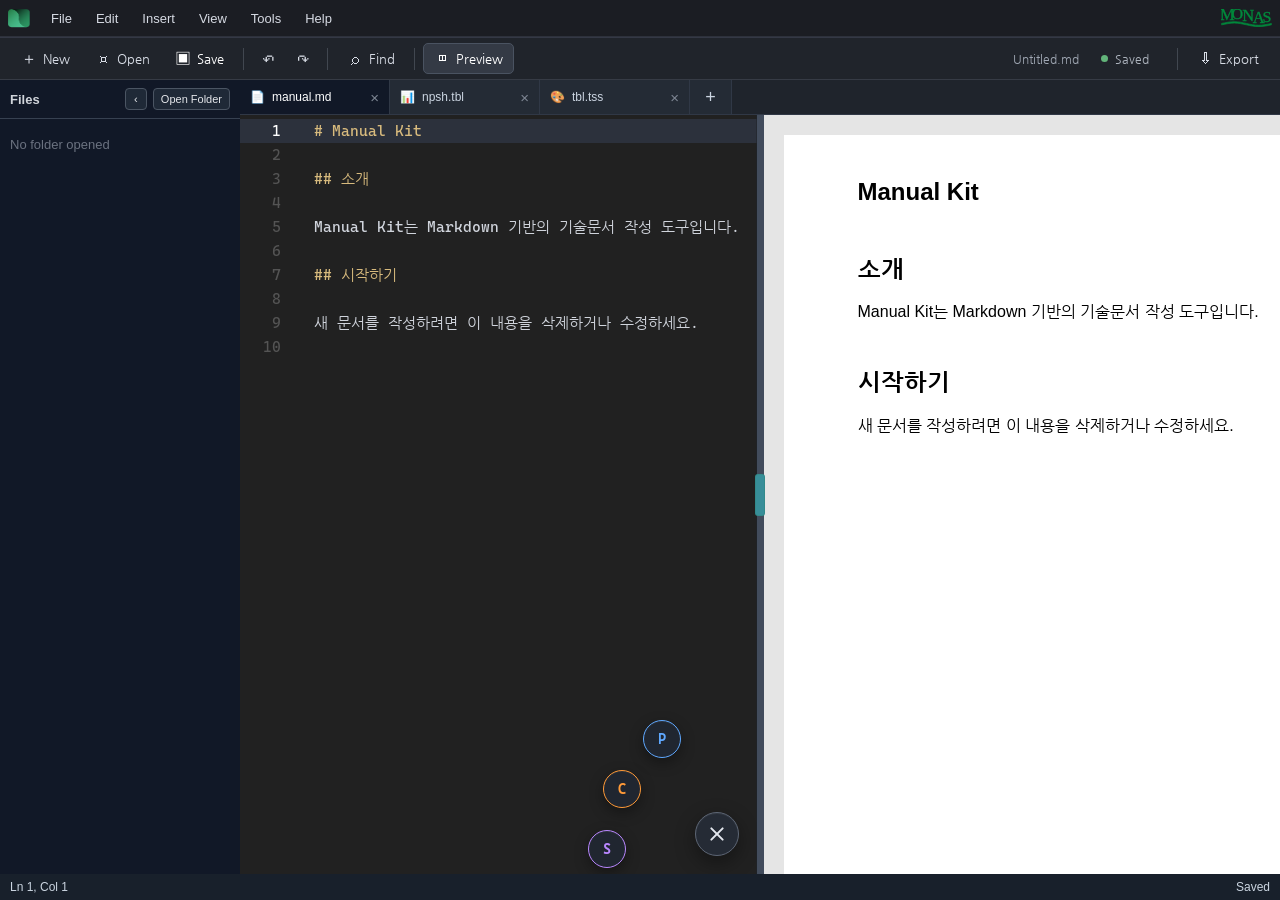
==== commit e69bf21d: "syntax" ====
--- a/editor.html
+++ b/editor.html
@@ -75,6 +75,7 @@
     <script src="assets/markdown-it/markdown-it.min.js"></script>
     <script src="assets/katex/katex.min.js"></script>
     <script src="assets/markdown-it/markdown-it-katex.js"></script>
+    <script src="assets/markdown-it/markdown-it-tasklist.js"></script>
 
     <script src="assets/js/header.js"></script>
     <script src="assets/js/toolbar.js"></script>
--- a/assets/css/editor.css
+++ b/assets/css/editor.css
@@ -323,7 +323,7 @@
 .preview-page-number {
   margin-top: 2px;
   text-align: center;
-  font-size: 11px;
+  font-size: 14px;
   color: #888;
   user-select: none;
 }
@@ -414,11 +414,92 @@
   font-size: 0.9em;
 }
 
+.page .contains-task-list {
+  list-style: none;
+  padding-left: 0;
+}
+
+.page .task-list-item {
+  list-style: none;
+  position: relative;
+}
+
+.page .task-list-item-checkbox {
+  width: 14px;
+  height: 14px;
+  margin: 0 7px 0 0;
+  vertical-align: -2px;
+  accent-color: #2563eb;
+}
+
+.page .task-list-item-checkbox:disabled {
+  opacity: 1;
+  cursor: default;
+}
+
+.page .task-list-item .contains-task-list {
+  margin-top: 4px;
+  padding-left: 22px;
+}
+
+.page table {
+  width: 100%;
+  border-collapse: collapse;
+  margin: 12px 0;
+  font-size: 14px;
+}
+
+.page thead th {
+  padding: 4px 6px;
+  text-align: left;
+  font-weight: 600;
+  border: none;
+  border-bottom: 1px solid #333;
+}
+
+.page tbody td {
+  padding: 3px 6px;
+  text-align: left;
+  vertical-align: top;
+  border: none;
+  border-bottom: 1px solid #d9d9d9;
+}
+
+.page tbody tr:last-child td {
+  border-bottom: 1px solid #d9d9d9;
+}
+
+.page .contains-task-list {
+  list-style: none;
+}
+
+.page .task-list-item {
+  list-style: none;
+}
+
+.page .task-list-item-checkbox {
+  margin-right: 7px;
+  vertical-align: -1px;
+}
+
+.page .task-list-item-checkbox:disabled {
+  opacity: 1;
+}
+
+.page .task-list-item-checkbox {
+    accent-color: #d32f2f;
+}
+
 .manual-heading {
   display: grid;
   grid-template-columns: var(--heading-number-width) minmax(0, 1fr);
   column-gap: var(--heading-column-gap);
   align-items: baseline;
+}
+
+.page > h1:not(.manual-heading),
+.page > h2:not(.manual-heading) {
+  margin-left: var(--content-indent);
 }
 
 .manual-heading-title {
@@ -644,4 +725,5 @@
   outline: 1px solid rgba(255, 174, 66, 0.95);
   background: rgba(255, 145, 48, 0.72);
   color: #ffffff !important;
-}+}
+
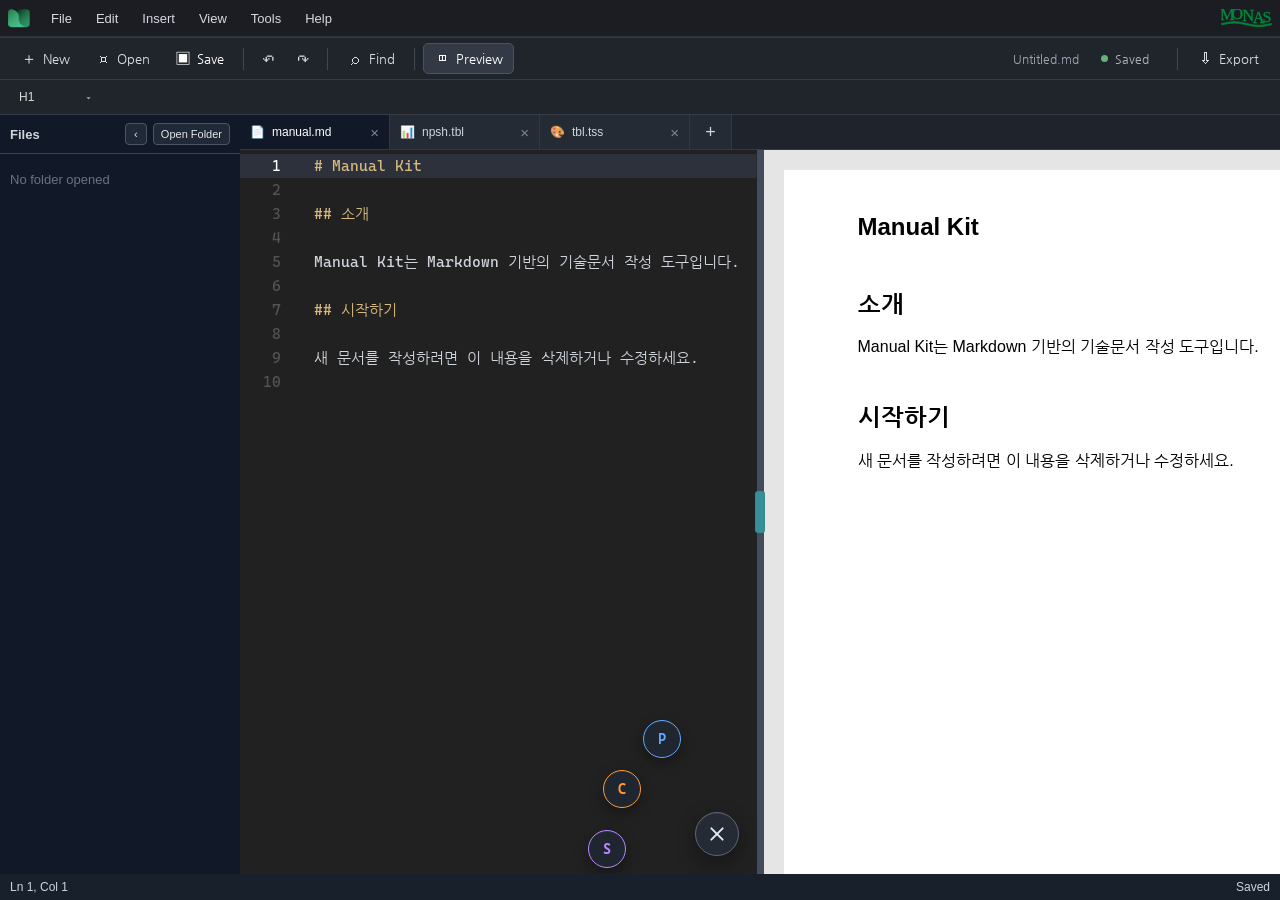
==== commit 2b48d111: "new toolbar" ====
--- a/editor.html
+++ b/editor.html
@@ -14,10 +14,12 @@
 
     <link rel="stylesheet" href="assets/css/header.css">
     <link rel="stylesheet" href="assets/css/toolbar.css">
+    <link rel="stylesheet" href="assets/css/format-toolbar.css">
     <link rel="stylesheet" href="assets/css/search.css">
     <link rel="stylesheet" href="assets/css/filetree.css">
     <link rel="stylesheet" href="assets/css/tabs.css">
     <link rel="stylesheet" href="assets/css/cwheel.css">
+    <link rel="stylesheet" href="assets/css/help.css">
     <link rel="stylesheet" href="assets/css/editor.css">
 </head>
 
@@ -26,6 +28,7 @@
 
         <div id="header"></div>
         <div id="toolbarMount"></div>
+        <div id="formatToolbarMount"></div>
         <input type="file" id="markdownFileInput" accept=".md,.markdown,.txt" hidden>
 
         <div class="editor-workspace">
@@ -47,7 +50,7 @@
 ## 시작하기
 
 새 문서를 작성하려면 이 내용을 삭제하거나 수정하세요.
-                            </textarea>
+</textarea>
                         <div id="cwheelMount"></div>
                     </section>
                     <div id="editorDivider" class="editor-divider" role="separator" aria-label="에디터와 프리뷰 크기 조절"
@@ -69,6 +72,8 @@
         </footer>
     </div>
 
+    <div id="helpMount"></div>
+
     <script src="assets/codemirror/codemirror.min.js"></script>
     <script src="assets/codemirror/mode/markdown/markdown.min.js"></script>
     <script src="assets/codemirror/addon/selection/active-line.min.js"></script>
@@ -79,12 +84,15 @@
 
     <script src="assets/js/header.js"></script>
     <script src="assets/js/toolbar.js"></script>
+    <script src="assets/js/format-toolbar.js"></script>
     <script src="assets/js/filetree.js"></script>
     <script src="assets/js/tabs.js"></script>
     <script src="assets/js/preprocess.js"></script>
     <script src="assets/js/cwheel.js"></script>
     <script src="assets/js/editor.js"></script>
     <script src="assets/js/search.js"></script>
+    <script src="assets/js/help.js"></script>
+    <!--<script src="assets/js/postprocess.js"></script> -->
 </body>
 
 </html>
--- a/assets/css/format-toolbar.css
+++ b/assets/css/format-toolbar.css
@@ -0,0 +1,154 @@
+/* ==================================================
+   Format Toolbar
+================================================== */
+
+.format-toolbar {
+  height: 34px;
+  min-height: 34px;
+
+  display: flex;
+  align-items: center;
+
+  padding: 0 8px;
+
+  background: #20242b;        
+  border-bottom: 1px solid #363b45;
+
+  color: #d8d8d8;
+
+  position: relative;
+  z-index: 40;
+
+  user-select: none;
+}
+
+.format-toolbar-group {
+  height: 100%;
+
+  display: flex;
+  align-items: center;
+
+  position: relative;
+}
+
+.format-toolbar-button {
+  height: 26px;
+
+  display: inline-flex;
+  align-items: center;
+  justify-content: center;
+  gap: 7px;
+
+  padding: 0 10px;
+
+  border: 1px solid transparent;
+  border-radius: 3px;
+
+  background: transparent;
+  color: #d8d8d8;
+
+  font-family: inherit;
+  font-size: 12px;
+
+  cursor: pointer;
+}
+
+.format-toolbar-button:hover,
+.format-toolbar-button.is-open {
+  background: #474747;
+  border-color: #555;
+}
+
+.format-toolbar-button:focus-visible {
+  outline: 1px solid #8a8a8a;
+  outline-offset: 1px;
+}
+
+.format-heading-button {
+  min-width: 94px;
+  justify-content: space-between;
+}
+
+.format-toolbar-arrow {
+  color: #a8a8a8;
+  font-size: 10px;
+}
+
+
+/* ==================================================
+   Dropdown Menu
+================================================== */
+
+.format-toolbar-menu {
+  width: 190px;
+
+  position: absolute;
+  top: calc(100% - 1px);
+  left: 0;
+
+  padding: 5px;
+
+  background: #2f2f2f;
+  border: 1px solid #505050;
+  border-radius: 4px;
+
+  box-shadow:
+    0 5px 14px rgba(0, 0, 0, 0.28),
+    0 1px 3px rgba(0, 0, 0, 0.4);
+
+  z-index: 100;
+}
+
+.format-toolbar-menu[hidden] {
+  display: none;
+}
+
+.format-toolbar-menu button {
+  width: 100%;
+  min-height: 30px;
+
+  display: flex;
+  align-items: center;
+  justify-content: space-between;
+
+  padding: 0 9px;
+
+  border: 0;
+  border-radius: 3px;
+
+  background: transparent;
+  color: #dadada;
+
+  font-family: inherit;
+  font-size: 12px;
+  text-align: left;
+
+  cursor: pointer;
+}
+
+.format-toolbar-menu button:hover,
+.format-toolbar-menu button:focus-visible {
+  background: #474747;
+  outline: none;
+}
+
+.format-heading-name {
+  white-space: nowrap;
+}
+
+.format-heading-mark {
+  margin-left: 12px;
+
+  color: #8f8f8f;
+
+  font-family: Consolas, "Courier New", monospace;
+  font-size: 11px;
+}
+
+.format-toolbar-menu-divider {
+  height: 1px;
+
+  margin: 5px 4px;
+
+  background: #4b4b4b;
+}
--- a/assets/css/help.css
+++ b/assets/css/help.css
@@ -0,0 +1,214 @@
+.help-app {
+  position: fixed;
+  top: 50%;
+  left: 50%;
+  width: min(1100px, 88vw);
+  height: min(760px, 84vh);
+  transform: translate(-50%, -50%);
+  z-index: 9999;
+
+  color: #d9d9d9;
+  background: #1e1e1e;
+  border: 1px solid #414141;
+  border-radius: 6px;
+  box-shadow: 0 18px 60px rgba(0, 0, 0, 0.28);
+
+  overflow: hidden;
+  display: flex;
+  flex-direction: column;
+}
+
+.help-backdrop {
+    position: fixed;
+    inset: 0;
+    z-index: 9998;
+    background: rgba(0, 0, 0, 0.35);
+}
+
+.help-backdrop[hidden] {
+    display: none;
+}
+
+.help-header {
+  height: 32px;
+  display: flex;
+  align-items: center;
+  justify-content: space-between;
+  padding: 0 6px 0 16px;
+  color: #d9d9d9;
+  font-size: 15px;
+  font-weight: 400;
+  background: #5f5a4c;
+}
+
+.help-center {
+  font-size: 14px;
+  font-weight: 400;
+}
+
+.help-close-btn {
+  width: 26px;
+  height: 26px;
+  border: none;
+  background: none;
+  cursor: pointer;
+  font-size: 14px;
+  border-radius: 6px;
+  color: #d9d9d9;
+}
+
+.help-close-btn:hover {
+  background: #454646;
+}
+
+.help-layout {
+  display: grid;
+  grid-template-columns: 180px 1fr;
+  flex: 1;
+  min-height: 0;
+}
+
+.help-sidebar {
+  padding: 6px 0 0 0; 
+  overflow-y: auto;
+  border-right: 1px solid #414141;
+}
+
+.help-viewer {
+  overflow-y: auto;
+  padding: 0px 32px;
+}
+
+.help-sidebar button {
+  display: block;
+  width: 100%;
+  padding: 8px 16px;
+  margin-bottom: 9px;
+  border: none;
+  background: none;
+  text-align: left;
+  cursor: pointer;
+  color: #ddd;
+}
+
+.help-sidebar button:hover {
+  color: #878787;
+}
+
+.help-divider {
+  margin: 6px 0;
+  background: #3c3c3c;
+}
+
+/* 제목 */
+.help-viewer h1 {
+  margin: 0 0 14px;
+  font-size: 30px;
+  line-height: 1.25;
+}
+
+.help-viewer h2 {
+  margin: 28px 0 12px;
+  padding-bottom: 6px;
+  border-bottom: 1px solid #4a4a4a;
+  font-size: 22px;
+}
+
+.help-viewer h3 {
+  margin: 22px 0 10px;
+  font-size: 18px;
+}
+
+/* 본문 */
+.help-viewer p {
+  margin: 0 0 12px;
+}
+
+/* 목록 */
+.help-viewer ul,
+.help-viewer ol {
+  margin: 8px 0 16px;
+  padding-left: 24px;
+}
+
+.help-viewer li {
+  margin: 4px 0;
+}
+
+/* 인라인 코드 */
+.help-viewer :not(pre) > code {
+  padding: 2px 5px;
+  border: 1px solid #454545;
+  border-radius: 4px;
+  background: #2a2a2a;
+  font-family: "Cascadia Code", Consolas, monospace;
+  font-size: 0.92em;
+}
+
+/* 코드블록 */
+.help-viewer pre {
+  margin: 14px 0 20px;
+  padding: 14px 16px;
+  overflow-x: auto;
+
+  background: #151515;
+  border: 1px solid #3e3e3e;
+  border-radius: 6px;
+}
+
+.help-viewer pre code {
+  padding: 0;
+  border: 0;
+  background: none;
+  font-family: "Cascadia Code", Consolas, monospace;
+  font-size: 13px;
+  line-height: 1.55;
+  white-space: pre;
+}
+
+/* 인용문 */
+.help-viewer blockquote {
+  margin: 14px 0;
+  padding: 10px 14px;
+  border-left: 3px solid #6a6a6a;
+  background: #242424;
+}
+
+.help-viewer blockquote p {
+  margin: 0;
+}
+
+/* 가로선 */
+.help-viewer hr {
+  margin: 24px 0;
+  border: 0;
+  border-top: 1px solid #444;
+}
+
+/* 링크 */
+.help-viewer a {
+  color: #7fb7ff;
+  text-decoration: none;
+}
+
+.help-viewer a:hover {
+  text-decoration: underline;
+}
+
+/* 표 */
+.help-viewer table {
+  width: 100%;
+  margin: 16px 0;
+  border-collapse: collapse;
+}
+
+.help-viewer th,
+.help-viewer td {
+  padding: 8px 10px;
+  border: 1px solid #444;
+  text-align: left;
+}
+
+.help-viewer th {
+  background: #2b2b2b;
+}
--- a/assets/css/editor.css
+++ b/assets/css/editor.css
@@ -414,33 +414,63 @@
   font-size: 0.9em;
 }
 
+/* Task List */
 .page .contains-task-list {
   list-style: none;
   padding-left: 0;
+  margin-top: 0;
+  margin-bottom: 0;
 }
 
 .page .task-list-item {
   list-style: none;
+  margin-top: 0;
+  margin-bottom: 0;
+}
+
+.page .task-list-item-checkbox {
+  appearance: none;
+  -webkit-appearance: none;
+
+  display: inline-block;
+
+  width: 18px;
+  height: 18px;
+
+  margin: 0 7px 0 0;
+  top: 2.8px;
+
+  border: 1.5px solid #7a7a7a4f;
+  border-radius: 1px;
+  background: #e8fcef;
+
   position: relative;
-}
-
-.page .task-list-item-checkbox {
-  width: 14px;
-  height: 14px;
-  margin: 0 7px 0 0;
-  vertical-align: -2px;
-  accent-color: #2563eb;
-}
-
+  opacity: 1;
+}
+
+/* 체크 표시 */
+.page .task-list-item-checkbox:checked::after {
+  content: "✓";
+
+  position: absolute;
+  top: -6px;
+
+  display: flex;
+  align-items: center;
+  justify-content: center;
+
+  color: #009148;
+  font-size: 24px;
+  font-weight: 700;
+
+  line-height: 1;
+}
+
+/* disabled여도 흐리지 않음 */
 .page .task-list-item-checkbox:disabled {
   opacity: 1;
-  cursor: default;
-}
-
-.page .task-list-item .contains-task-list {
-  margin-top: 4px;
-  padding-left: 22px;
-}
+}
+
 
 .page table {
   width: 100%;
@@ -488,6 +518,7 @@
 
 .page .task-list-item-checkbox {
     accent-color: #d32f2f;
+    opacity: 1;
 }
 
 .manual-heading {
@@ -522,7 +553,8 @@
 .page > ol,
 .page > blockquote,
 .page > pre,
-.page > table {
+.page > table
+.page > hr  {
   margin-left: var(--content-indent);
 }
 
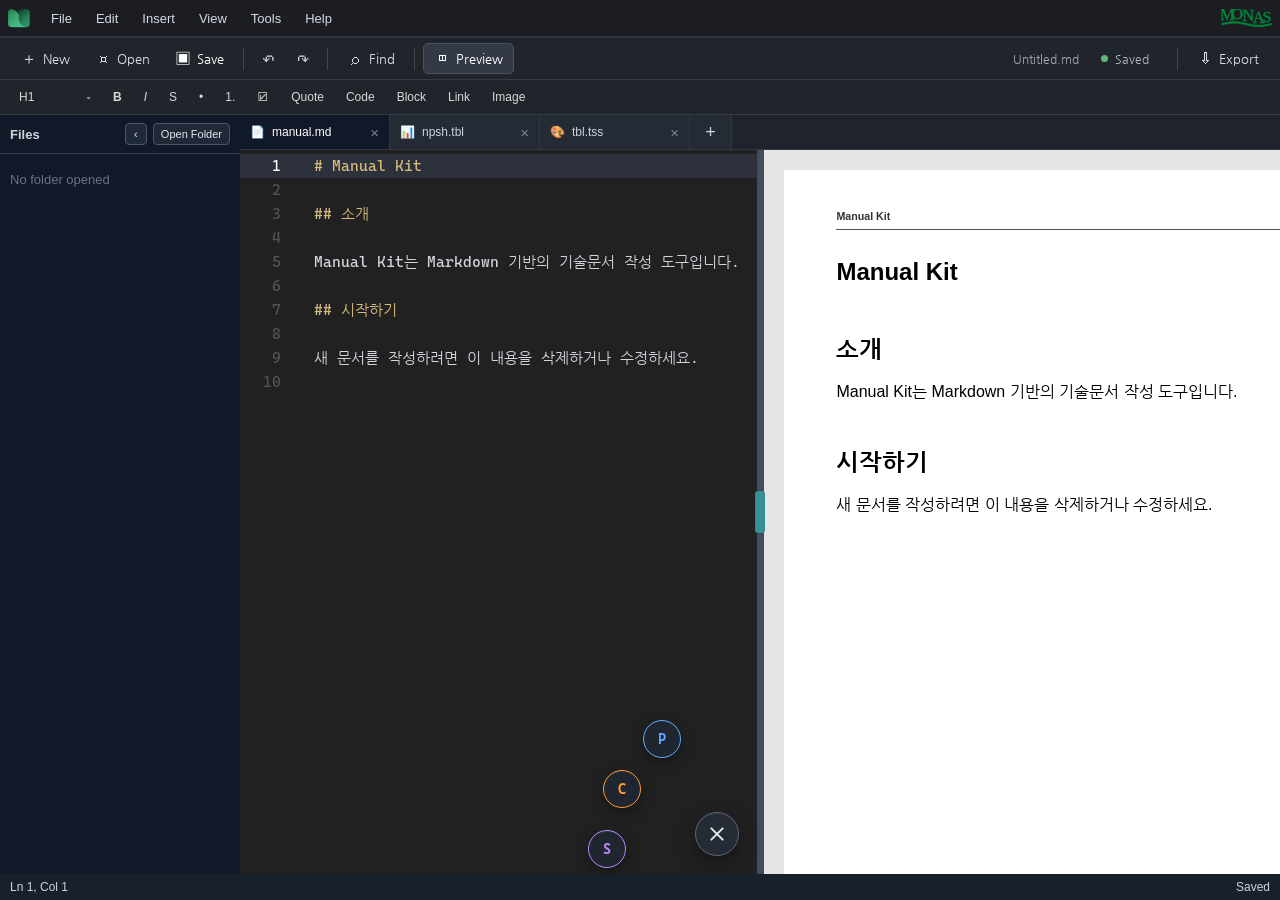
==== commit 9e562b5e: "header/footer" ====
--- a/editor.html
+++ b/editor.html
@@ -21,6 +21,8 @@
     <link rel="stylesheet" href="assets/css/cwheel.css">
     <link rel="stylesheet" href="assets/css/help.css">
     <link rel="stylesheet" href="assets/css/editor.css">
+    <link rel="stylesheet" href="assets/css/page-header.css">
+    <link rel="stylesheet" href="assets/css/page-footer.css">
 </head>
 
 <body>
@@ -87,9 +89,11 @@
     <script src="assets/js/format-toolbar.js"></script>
     <script src="assets/js/filetree.js"></script>
     <script src="assets/js/tabs.js"></script>
+    <script src="assets/js/page-header.js"></script>
+    <script src="assets/js/page-footer.js"></script>
     <script src="assets/js/preprocess.js"></script>
+    <script src="assets/js/editor.js"></script>
     <script src="assets/js/cwheel.js"></script>
-    <script src="assets/js/editor.js"></script>
     <script src="assets/js/search.js"></script>
     <script src="assets/js/help.js"></script>
     <!--<script src="assets/js/postprocess.js"></script> -->
--- a/assets/css/editor.css
+++ b/assets/css/editor.css
@@ -303,21 +303,52 @@
 
 /* Main content area */
 .page-view {
-  width: 170mm;
+  width: 210mm;
   margin: 0 auto 16px;
 }
 
 .page {
-  width: 170mm;
-  height: 237mm;
+  box-sizing: border-box;
+
+  width: 210mm;
+  height: 297mm;
+
+  padding: 0 14mm;
+
+  display: flex;
+  flex-direction: column;
+
   overflow: hidden;
   background: #fff;
+
   --heading-number-width: 64px;
   --heading-column-gap: 10px;
   --content-indent: calc(
-    var(--heading-number-width) + var(--heading-column-gap)
+    var(--heading-number-width) +
+    var(--heading-column-gap)
   );
+
   line-height: 1.6;
+}
+
+.page-body {
+  box-sizing: border-box;
+
+  width: 100%;
+  height: 257mm;
+  flex: 0 0 257mm;
+
+  min-width: 0;
+  min-height: 0;
+
+  overflow: hidden;
+  position: relative;
+}
+
+.page-body > :first-child,
+.page-body >
+.manual-chapter-start:first-child + * {
+  margin-top: 0;
 }
 
 .preview-page-number {
@@ -528,11 +559,6 @@
   align-items: baseline;
 }
 
-.page > h1:not(.manual-heading),
-.page > h2:not(.manual-heading) {
-  margin-left: var(--content-indent);
-}
-
 .manual-heading-title {
   min-width: 0;
 }
@@ -548,13 +574,17 @@
   번호 유무와 관계없이 제목 텍스트와 본문의 시작선을 통일한다.
   직접 자식만 지정하여 목록 안의 문단이나 중첩 목록에는 중복 적용하지 않는다.
 */
-.page > p,
-.page > ul,
-.page > ol,
-.page > blockquote,
-.page > pre,
-.page > table
-.page > hr  {
+
+/* chapter 시작 위치를 표시하는 숨김 marker */
+.manual-chapter-start {
+  display: none;
+}
+
+/*
+  %chapter marker 뒤에 나오는 직접 자식 본문만 들여쓰기한다.
+  hr은 selector에 포함하지 않으므로 항상 전체 폭을 사용한다.
+*/
+.page-body > .manual-content-indent {
   margin-left: var(--content-indent);
 }
 
--- a/assets/css/page-header.css
+++ b/assets/css/page-header.css
@@ -0,0 +1,96 @@
+.page-header {
+  box-sizing: border-box;
+
+  width: 100%;
+  height: 22mm;
+  flex: 0 0 22mm;
+
+  display: grid;
+  grid-template-columns: minmax(0, 1fr) 38mm;
+  grid-template-rows: 9mm 0.35mm;
+
+  column-gap: 10mm;
+  row-gap: 1.5mm;
+
+  align-items: end;
+
+  padding-top: 5mm;
+  padding-bottom: 5mm;
+}
+
+.page-header__title {
+  min-width: 0;
+
+  overflow: hidden;
+  white-space: nowrap;
+  text-overflow: ellipsis;
+
+  color: #333;
+  font-size: 8pt;
+  font-weight: 600;
+  line-height: 1.2;
+}
+
+.page-header__logo-area {
+  min-width: 0;
+
+  grid-column: 2;
+  grid-row: 1 / 3;
+
+  display: flex;
+  align-items: center;
+  justify-content: flex-end;
+}
+
+.page-header__logo {
+  display: block;
+
+  width: auto;
+  max-width: 34mm;
+
+  height: auto;
+  max-height: 9mm;
+
+  object-fit: contain;
+}
+
+.page-header::after {
+  content: "";
+
+  grid-row: 2;
+
+  display: block;
+
+  width: 100%;
+  height: 0;
+
+  border-bottom: 0.35mm solid #555;
+}
+
+/* 로고가 있는 페이지: 로고 앞에서 선 종료 */
+.page-header--with-logo::after {
+  grid-column: 1;
+}
+
+/* 로고가 없는 페이지: 선을 전체 폭으로 표시 */
+.page-header--without-logo::after {
+  grid-column: 1 / -1;
+}
+
+/*
+ * 로고가 없는 페이지에서는
+ * 제목도 전체 폭을 사용할 수 있게 한다.
+ */
+.page-header--without-logo {
+  grid-template-columns: minmax(0, 1fr);
+}
+
+.page-header--without-logo
+.page-header__title {
+  grid-column: 1;
+}
+
+.page-header--without-logo
+.page-header__logo-area {
+  display: none;
+}
--- a/assets/css/page-footer.css
+++ b/assets/css/page-footer.css
@@ -0,0 +1,47 @@
+/* assets/css/page-footer.css */
+
+.page-footer {
+  box-sizing: border-box;
+
+  width: 100%;
+  height: 18mm;
+  flex: 0 0 18mm;
+
+  display: grid;
+  grid-template-columns:
+    minmax(24mm, 1fr)
+    minmax(0, 2fr)
+    minmax(38mm, 1fr);
+
+  align-items: end;
+  gap: 6mm;
+
+  padding-top: 4mm;
+  padding-bottom: 5mm;
+
+  color: #333;
+  font-size: 7.5pt;
+  line-height: 1.2;
+}
+
+.page-footer__left,
+.page-footer__center,
+.page-footer__right {
+  min-width: 0;
+
+  overflow: hidden;
+  white-space: nowrap;
+  text-overflow: ellipsis;
+}
+
+.page-footer__left {
+  text-align: left;
+}
+
+.page-footer__center {
+  text-align: center;
+}
+
+.page-footer__right {
+  text-align: right;
+}
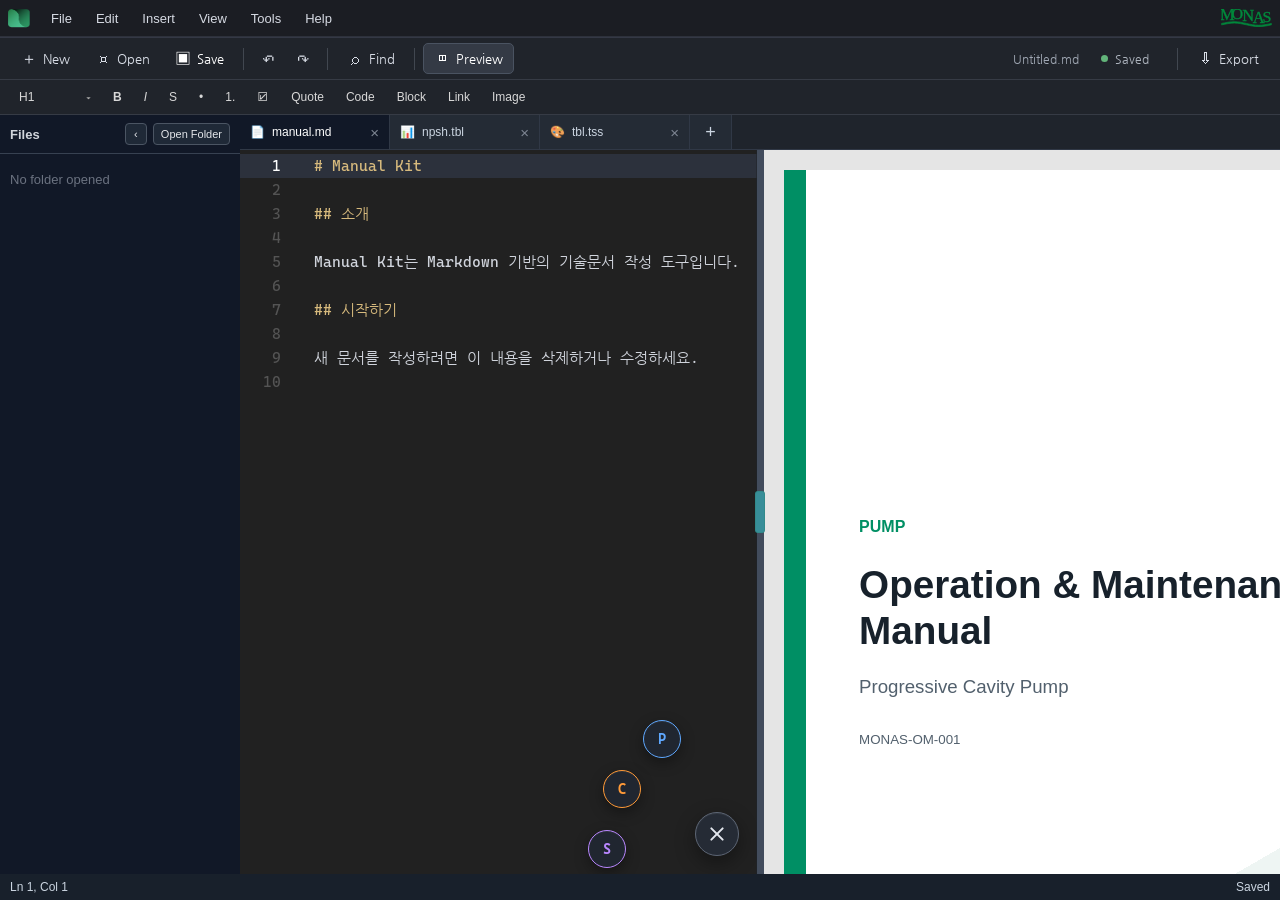
==== commit 55800a29: "header/footer" ====
--- a/editor.html
+++ b/editor.html
@@ -21,8 +21,9 @@
     <link rel="stylesheet" href="assets/css/cwheel.css">
     <link rel="stylesheet" href="assets/css/help.css">
     <link rel="stylesheet" href="assets/css/editor.css">
+    <link rel="stylesheet" href="assets/css/page-footer.css">
     <link rel="stylesheet" href="assets/css/page-header.css">
-    <link rel="stylesheet" href="assets/css/page-footer.css">
+    <link rel="stylesheet" href="assets/css/page-document.css">
 </head>
 
 <body>
@@ -89,6 +90,7 @@
     <script src="assets/js/format-toolbar.js"></script>
     <script src="assets/js/filetree.js"></script>
     <script src="assets/js/tabs.js"></script>
+    <script src="assets/js/page-cover.js"></script>
     <script src="assets/js/page-header.js"></script>
     <script src="assets/js/page-footer.js"></script>
     <script src="assets/js/preprocess.js"></script>
--- a/assets/css/page-document.css
+++ b/assets/css/page-document.css
@@ -0,0 +1,187 @@
+/* assets/css/page-document.css
+   복구본: 본문 header/footer 스타일은 page-header.css, page-footer.css가 전담한다.
+*/
+
+/* Cover */
+.cover-page {
+  position: relative;
+  width: 210mm;
+  height: 297mm;
+  box-sizing: border-box;
+  overflow: hidden;
+  background: #ffffff;
+  font-family: Arial, "Nanum Gothic", sans-serif;
+}
+
+.cover-page-front {
+  padding: 22mm 20mm;
+  background: linear-gradient(
+    150deg,
+    #ffffff 0%,
+    #ffffff 61%,
+    #eef5f3 61%,
+    #eef5f3 100%
+  );
+}
+
+.cover-front-logo-wrap {
+  display: flex;
+  justify-content: flex-end;
+}
+
+.cover-front-logo,
+.cover-back-logo {
+  display: block;
+  max-width: 42mm;
+  max-height: 15mm;
+  object-fit: contain;
+}
+
+.cover-front-title-wrap {
+  position: absolute;
+  left: 20mm;
+  top: 92mm;
+  width: 124mm;
+}
+
+.cover-front-kicker {
+  margin-bottom: 7mm;
+  color: #008f64;
+  font-size: 12pt;
+  font-weight: 700;
+  text-transform: uppercase;
+}
+
+.cover-front-title {
+  margin: 0;
+  color: #17212b;
+  font-size: 29pt;
+  line-height: 1.18;
+}
+
+.cover-front-subtitle {
+  margin-top: 6mm;
+  color: #52606d;
+  font-size: 14pt;
+}
+
+.cover-front-document-number {
+  margin-top: 9mm;
+  color: #52606d;
+  font-size: 10pt;
+}
+
+.cover-front-bottom-line {
+  position: absolute;
+  top: 0;
+  left: 0;
+
+  width: 6mm;
+  height: 100%;
+
+  background: #008f64;
+}
+
+.cover-artwork-wrap {
+  position: absolute;
+  right: 18mm;
+  bottom: 38mm;
+  width: 105mm;
+  height: 82mm;
+  display: grid;
+  place-items: center;
+}
+
+.cover-artwork {
+  display: block;
+  max-width: 100%;
+  max-height: 100%;
+  object-fit: contain;
+}
+
+.cover-artwork-placeholder {
+  width: 90mm;
+  display: grid;
+  grid-template-columns: 20mm 1fr 20mm;
+  align-items: center;
+  gap: 4mm;
+  color: #008f64;
+  opacity: 0.35;
+  text-align: center;
+  text-transform: uppercase;
+}
+
+.cover-artwork-placeholder span {
+  height: 5mm;
+  border-radius: 999px;
+  background: #008f64;
+}
+
+.cover-artwork-placeholder strong {
+  padding: 5mm;
+  border: 1.5mm solid #008f64;
+  border-radius: 12mm;
+}
+
+.inside-cover {
+  display: grid;
+  place-items: center;
+}
+
+.inside-cover .cover-artwork-wrap {
+  position: static;
+  width: 150mm;
+  height: 145mm;
+}
+
+.inside-cover-front .cover-artwork-wrap {
+  transform: translateX(-6mm);
+}
+
+.inside-cover-back .cover-artwork-wrap {
+  transform: translateX(6mm) scaleX(-1);
+}
+
+.inside-cover-label {
+  position: absolute;
+  bottom: 25mm;
+  color: #75808a;
+  font-size: 10pt;
+  letter-spacing: 0.08em;
+  text-transform: uppercase;
+}
+
+.cover-page-back {
+  color: #ffffff;
+  background: linear-gradient(145deg, #0d7254 0%, #008f64 55%, #075e48 100%);
+}
+
+.cover-back-content {
+  position: absolute;
+  left: 20mm;
+  bottom: 24mm;
+}
+
+.cover-back-logo {
+  margin-bottom: 9mm;
+  filter: brightness(0) invert(1);
+}
+
+.cover-back-company {
+  margin-bottom: 6mm;
+  font-size: 20pt;
+  font-weight: 700;
+}
+
+.cover-back-meta {
+  display: flex;
+  gap: 6mm;
+  color: rgba(255, 255, 255, 0.75);
+  font-size: 9pt;
+}
+
+@media print {
+  .preview-page-number {
+    display: none !important;
+  }
+}
